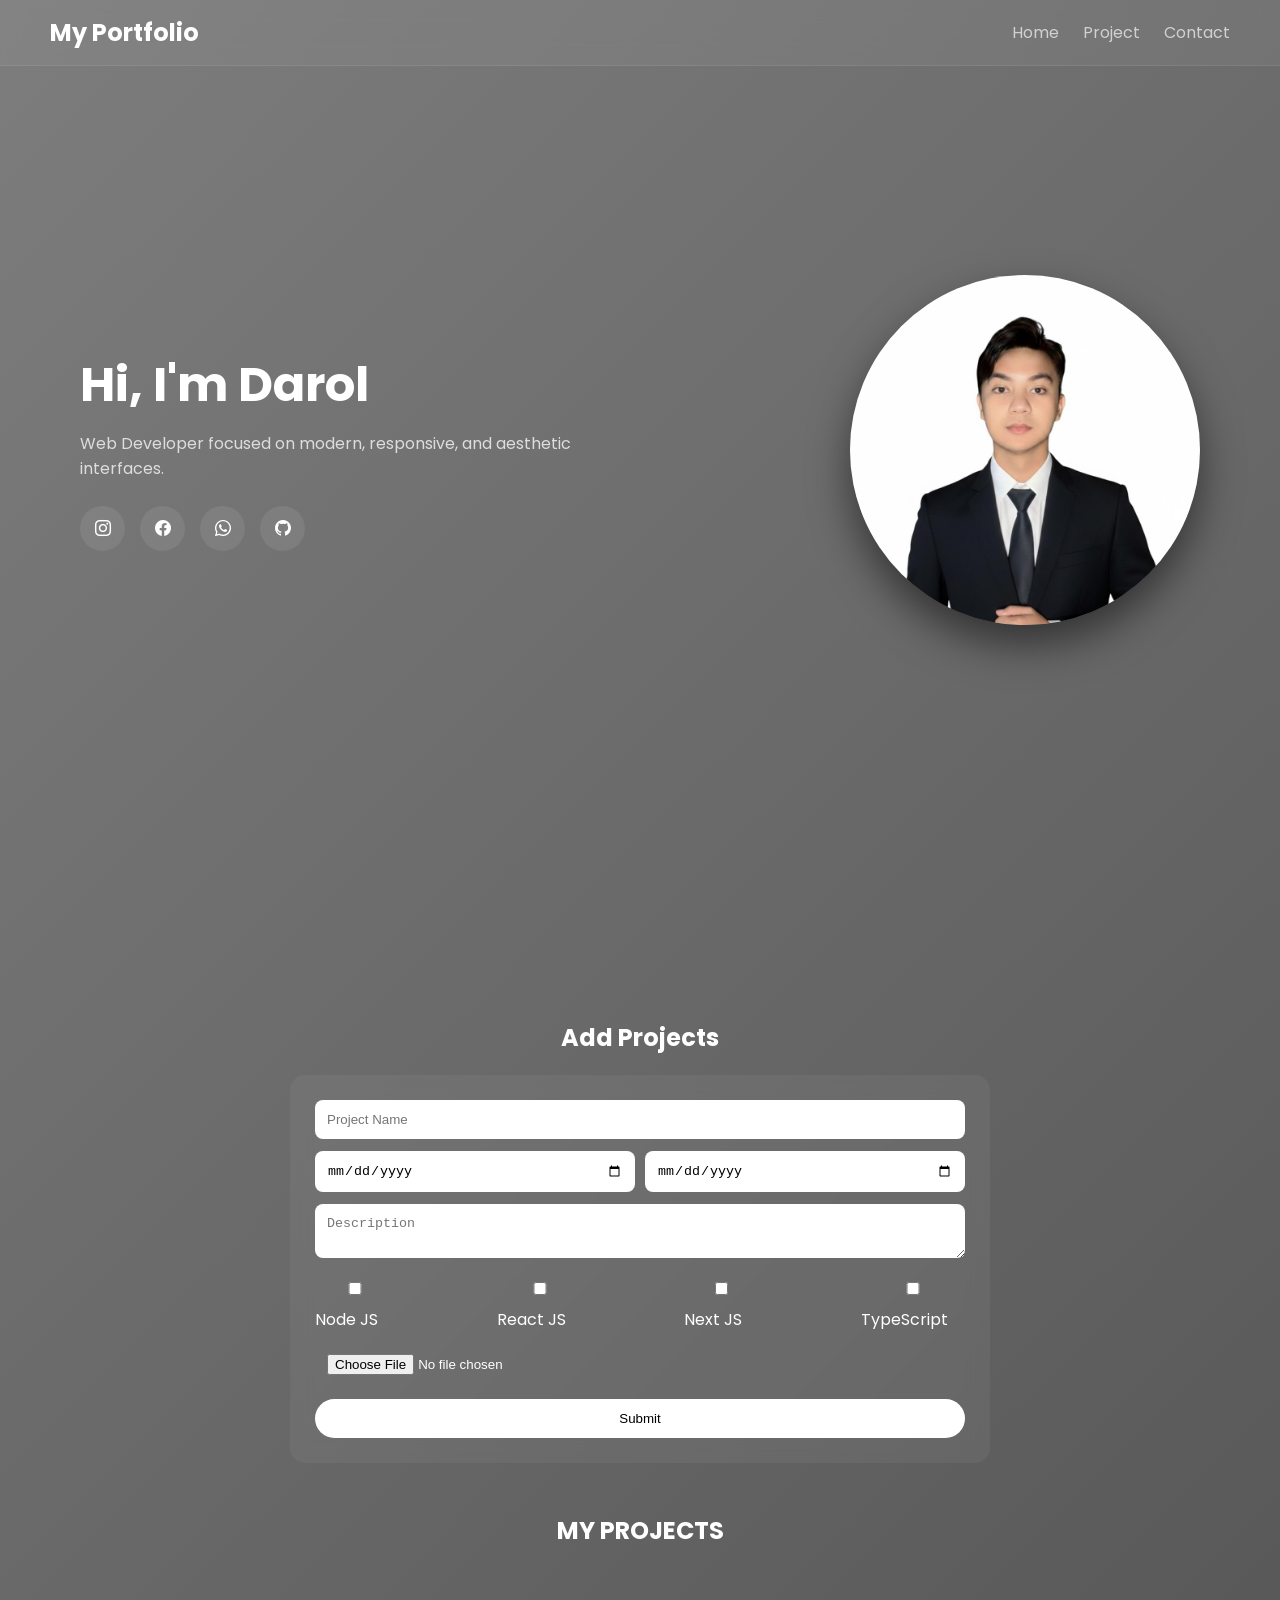
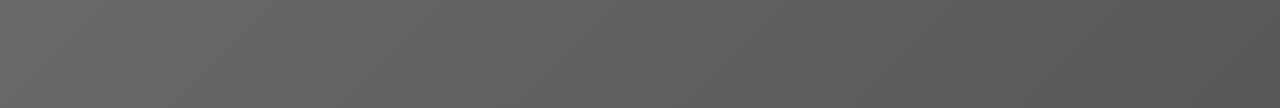
==== index.html @ 4151aaec "first commit" ====
<!DOCTYPE html>
<html lang="en">
<head>
<meta charset="UTF-8" />
<meta name="viewport" content="width=device-width, initial-scale=1.0" />
<title>Portfolio Preview</title>

<link rel="stylesheet" href="https://cdn.jsdelivr.net/npm/bootstrap-icons@1.11.3/font/bootstrap-icons.css">
<link href="https://fonts.googleapis.com/css2?family=Playfair+Display:wght@500;700&family=Poppins&display=swap" rel="stylesheet">
<link rel="stylesheet" href="/assets/css/style.css">

</head>
<body>

<header class="navbar">
    <h2>My Portfolio</h2>
    <nav>
        <a href="#home">Home</a>
        <a href="#project">Project</a>
        <a href="contact.html">Contact</a>
    </nav>
</header>

<section class="hero" id="home">
    <div class="hero-text">
        <h1>Hi, I'm Darol</h1>
        <p>Web Developer focused on modern, responsive, and aesthetic interfaces.</p>

        <div class="sosmed">
            <a href="#"><i class="bi bi-instagram"></i></a>
            <a href="#"><i class="bi bi-facebook"></i></a>
            <a href="#"><i class="bi bi-whatsapp"></i></a>
            <a href="#"><i class="bi bi-github"></i></a>
        </div>
    </div>
    <div class="hero-img"></div>
</section>

<section id="project" class="project-page">
    <h2>Add Projects</h2>
    <form id="projectForm">
        <input type="text" id="projectName" placeholder="Project Name" required>

        <div class="date-group">
            <input type="date" id="startDate" required>
            <input type="date" id="endDate" required>
        </div>

        <textarea id="description" placeholder="Description"></textarea>

        <div class="checkbox-group">
            <label><input type="checkbox" value="Node JS"> Node JS</label>
            <label><input type="checkbox" value="React JS"> React JS</label>
            <label><input type="checkbox" value="Next JS"> Next JS</label>
            <label><input type="checkbox" value="TypeScript"> TypeScript</label>
        </div>

        <input type="file" id="image" accept="image/*">
        <button type="submit" id="submitBtn">Submit</button>
    </form>

    <h2 style="text-align: center; margin-top: 40px;">MY PROJECTS</h2>
    <div id="projectList" class="project-list"></div>
</section>


<script src="/assets/js/script.js"></script>
</body>
</html>
---- assets/css/style.css ----
* {
    margin: 0;
    padding: 0;
    box-sizing: border-box;
}

html {
    scroll-behavior: smooth;
}

body {
    font-family: 'Poppins', sans-serif;
    background: linear-gradient(135deg, #7e7d7d, #4b4b4b, #2e2e2e, #000);
    background-size: 400% 400%;
    animation: gradientMove 12s ease infinite;
    color: white;
}

/* ANIMATION */
@keyframes gradientMove {
    0% { background-position: 0% 50%; }
    50% { background-position: 100% 50%; }
    100% { background-position: 0% 50%; }
}

/* NAVBAR */
.navbar {
    position: fixed;
    top: 0;
    width: 100%;
    display: flex;
    justify-content: space-between;
    align-items: center;
    padding: 15px 50px;
    background: rgba(255, 255, 255, 0.05);
    backdrop-filter: blur(12px);
    border-bottom: 1px solid rgba(255, 255, 255, 0.08);
    z-index: 1000;
}

.navbar a {
    color: #d1d1d1;
    margin-left: 20px;
    text-decoration: none;
    transition: 0.3s;
}

.navbar a:hover {
    color: white;
}

/* HERO */
.hero {
    min-height: 100vh;
    display: flex;
    align-items: center;
    justify-content: space-between;
    padding: 120px 80px;
    gap: 60px;
}

.hero-text {
    max-width: 500px;
}

.hero-text h1 {
    font-size: 3rem;
    margin-bottom: 10px;
}

.hero-text p {
    margin-bottom: 25px;
    color: #ddd;
}

.hero-img {
    width: 350px;
    height: 350px;
    border-radius: 50%;
    background: url('/assets/images/profil.jpg') center/cover;
    box-shadow: 0 20px 40px rgba(0,0,0,0.5);
    transition: 0.4s;
}

.hero-img:hover {
    transform: scale(1.05);
}

/* SOSMED */
.sosmed {
    display: flex;
    gap: 15px;
}

.sosmed a {
    width: 45px;
    height: 45px;
    display: flex;
    justify-content: center;
    align-items: center;
    border-radius: 50%;
    background: rgba(255,255,255,0.08);
    color: white;
    transition: 0.3s;
}

.sosmed a:hover {
    transform: translateY(-3px);
    background: #555;
}

/* PROJECT PAGE */
.project-page {
    padding: 120px 80px;
}

/* FORM */
#projectForm {
    max-width: 700px;
    margin: auto;
    background: rgba(255,255,255,0.05);
    padding: 25px;
    border-radius: 15px;
    backdrop-filter: blur(10px);
    margin-bottom: 50px;
}
.project-page h2 {
    text-align: center;
    margin-bottom: 20px;
}

#projectForm input,
#projectForm textarea {
    width: 100%;
    padding: 12px;
    margin-bottom: 12px;
    border-radius: 8px;
    border: none;
    outline: none;
}

.date-group {
    display: flex;
    gap: 10px;
}

.checkbox-group {
    display: flex;
    justify-content: space-between;
    margin-bottom: 10px;
}

/* BUTTON */
#projectForm button {
    width: 100%;
    padding: 12px;
    border-radius: 25px;
    border: none;
    background: white;
    color: black;
    cursor: pointer;
    transition: 0.3s;
}

#projectForm button:hover {
    background: #ddd;
}

/* PROJECT LIST */
.project-list {
    margin-top: 40px;
    display: grid;
    grid-template-columns: repeat(auto-fit, minmax(250px, 1fr));
    gap: 20px;
}

/* CARD */
.project-card {
    background: rgba(255,255,255,0.08);
    border-radius: 15px;
    padding: 15px;
    backdrop-filter: blur(10px);
    transition: 0.3s;
}

.project-card:hover {
    transform: translateY(-5px);
}

.project-img {
    width: 100%;
    height: 160px;
    object-fit: cover;
    border-radius: 10px;
    margin-bottom: 10px;
}

.project-card h3 {
    margin-bottom: 5px;
}

.project-card p {
    font-size: 14px;
    color: #ccc;
}

/* ACTION BUTTON */
.actions {
    display: flex;
    gap: 10px;
    margin-top: 10px;
}

.actions button {
    flex: 1;
    padding: 8px;
    border-radius: 10px;
    border: none;
    cursor: pointer;
}

.actions button:first-child {
    background: #ffffff;
    color: rgb(26, 25, 25);
}

.actions button:last-child {
    background: #2e2e2e;
    color: white;
}

.project-list {
   display: flex;
    gap: 20px;
    flex-wrap: wrap;
    justify-content: center;
}

.project-card {
    width: 280px;
    background: #2c2c2c;
    border-radius: 16px;
    overflow: hidden;
    box-shadow: 0 8px 20px rgba(0,0,0,0.3);
    display: flex;
    flex-direction: column;
    transition: 0.3s;
}

.project-card:hover {
    transform: translateY(-5px);
}

/* ✅ Gambar di atas */
.project-img {
    width: 100%;
    height: 160px;
    object-fit: cover;
}

/* ✅ Isi konten */
.project-content {
    padding: 15px;
    flex-grow: 1;
}

.project-content h3 {
    margin-bottom: 8px;
    font-size: 18px;
}

.project-content p {
    font-size: 13px;
    color: #ccc;
}

/* ✅ Tombol di bawah */
.project-actions {
    display: flex;
    justify-content: space-between;
    padding: 15px;
    gap: 10px;
}

.project-actions button {
    flex: 1;
    padding: 8px;
    border: none;
    border-radius: 8px;
    cursor: pointer;
    font-weight: bold;
}

/* tombol edit */
.project-actions button:first-child {
    background: #e0e0e0;
}

/* tombol delete */
.project-actions button:last-child {
    background: #444;
    color: white;
}

/* RESPONSIVE */
@media (max-width: 768px) {
    .hero {
        flex-direction: column;
        text-align: center;
    }

    .hero-img {
        width: 250px;
        height: 250px;
    }

    .checkbox-group {
        flex-direction: column;
        gap: 10px;
    }
}
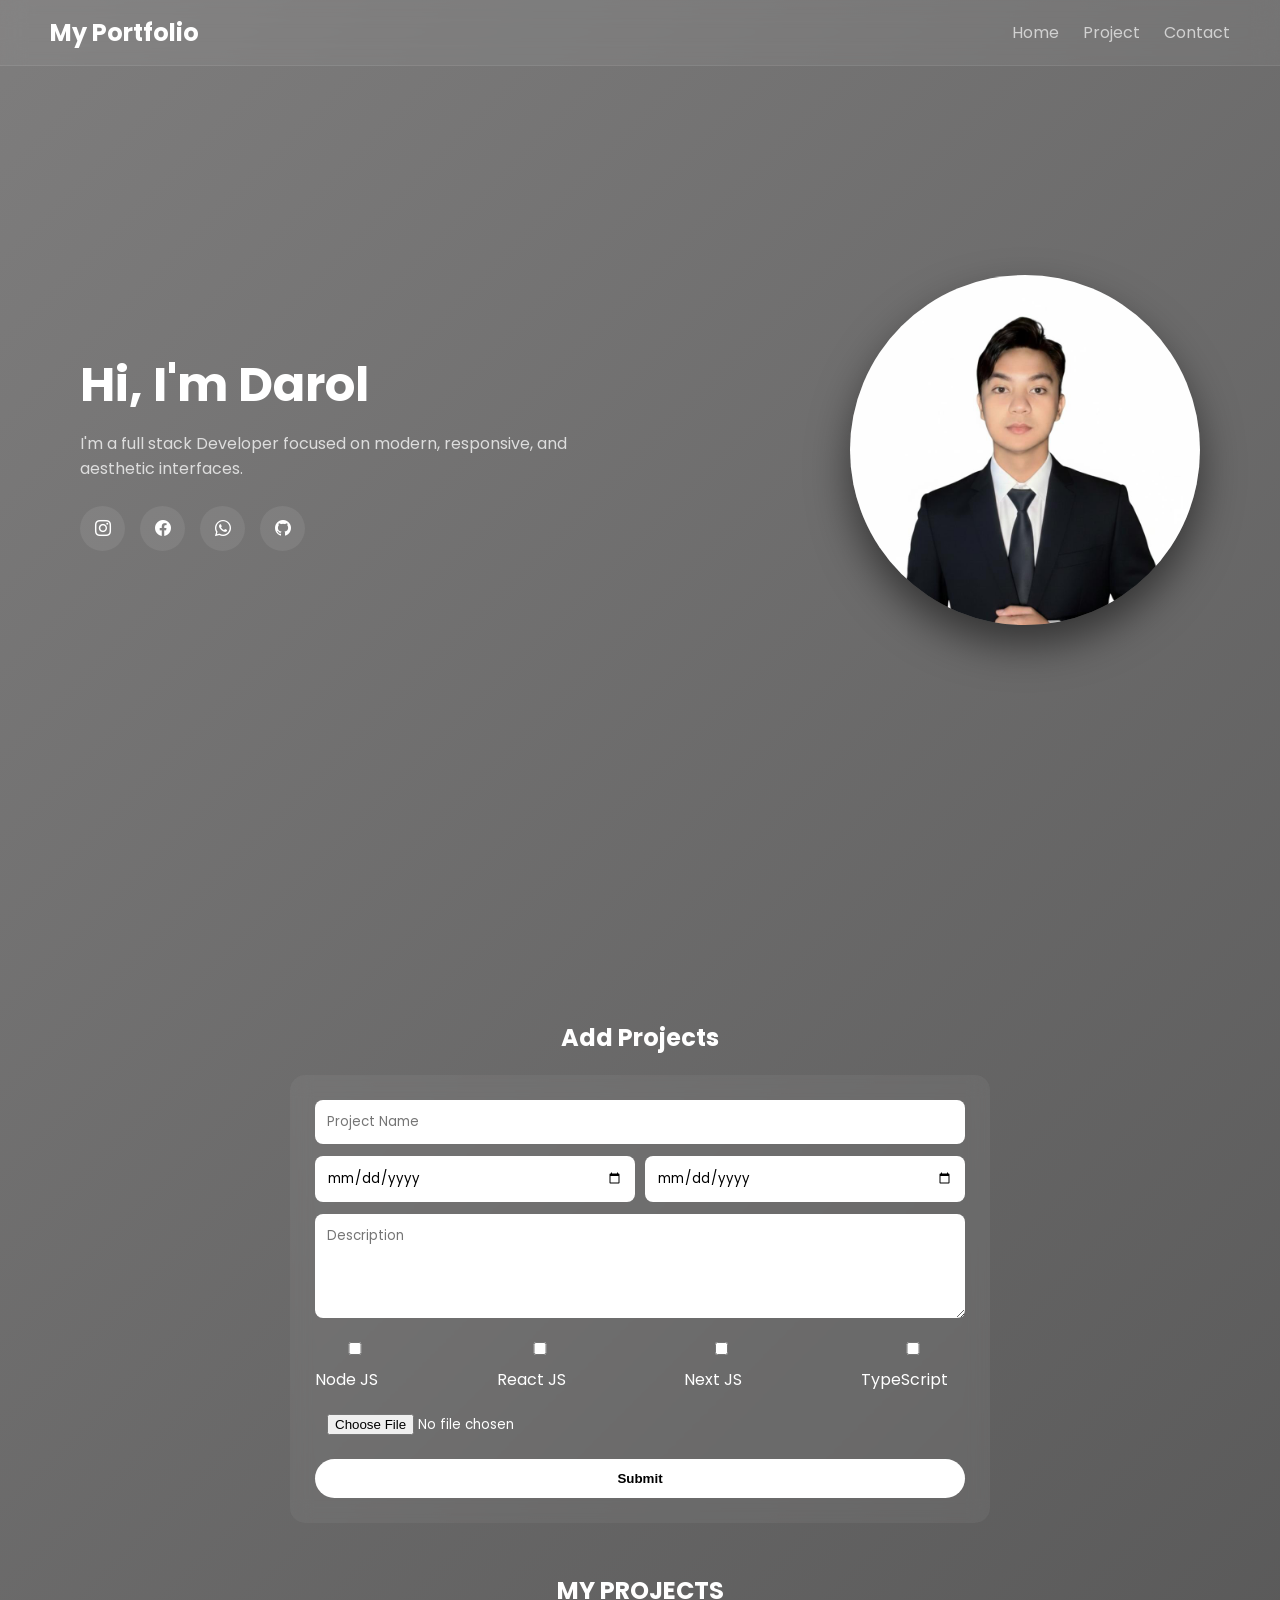
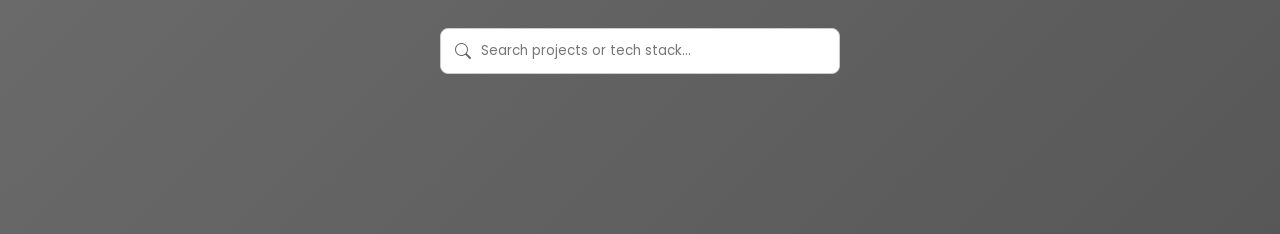
==== commit 24b7b953: "update js" ====
--- a/index.html
+++ b/index.html
@@ -1,69 +1,82 @@
 <!DOCTYPE html>
 <html lang="en">
 <head>
-<meta charset="UTF-8" />
-<meta name="viewport" content="width=device-width, initial-scale=1.0" />
-<title>Portfolio Preview</title>
+    <meta charset="UTF-8" />
+    <meta name="viewport" content="width=device-width, initial-scale=1.0" />
+    <title>Portfolio Preview</title>
 
-<link rel="stylesheet" href="https://cdn.jsdelivr.net/npm/bootstrap-icons@1.11.3/font/bootstrap-icons.css">
-<link href="https://fonts.googleapis.com/css2?family=Playfair+Display:wght@500;700&family=Poppins&display=swap" rel="stylesheet">
-<link rel="stylesheet" href="/assets/css/style.css">
-
+    <link rel="stylesheet" href="https://cdn.jsdelivr.net/npm/bootstrap-icons@1.11.3/font/bootstrap-icons.css">
+    <link href="https://fonts.googleapis.com/css2?family=Playfair+Display:wght@500;700&family=Poppins:wght@300;400;600&display=swap" rel="stylesheet">
+    
+    <link rel="stylesheet" href="assets/css/style.css"> 
 </head>
 <body>
 
-<header class="navbar">
-    <h2>My Portfolio</h2>
-    <nav>
-        <a href="#home">Home</a>
-        <a href="#project">Project</a>
-        <a href="contact.html">Contact</a>
-    </nav>
-</header>
+    <header class="navbar">
+        <h2>My Portfolio</h2>
+        <nav>
+            <a href="#home">Home</a>
+            <a href="#project">Project</a>
+            <a href="contact.html">Contact</a>
+        </nav>
+    </header>
 
-<section class="hero" id="home">
-    <div class="hero-text">
-        <h1>Hi, I'm Darol</h1>
-        <p>Web Developer focused on modern, responsive, and aesthetic interfaces.</p>
+    <section class="hero" id="home">
+        <div class="hero-text">
+            <h1>Hi, I'm Darol</h1>
+            <p>I'm a full stack Developer focused on modern, responsive, and aesthetic interfaces.</p>
 
-        <div class="sosmed">
-            <a href="#"><i class="bi bi-instagram"></i></a>
-            <a href="#"><i class="bi bi-facebook"></i></a>
-            <a href="#"><i class="bi bi-whatsapp"></i></a>
-            <a href="#"><i class="bi bi-github"></i></a>
+            <div class="sosmed">
+                <a href="#"><i class="bi bi-instagram"></i></a>
+                <a href="#"><i class="bi bi-facebook"></i></a>
+                <a href="#"><i class="bi bi-whatsapp"></i></a>
+                <a href="#"><i class="bi bi-github"></i></a>
+            </div>
         </div>
-    </div>
-    <div class="hero-img"></div>
-</section>
+        <div class="hero-img"></div>
+    </section>
 
-<section id="project" class="project-page">
-    <h2>Add Projects</h2>
-    <form id="projectForm">
-        <input type="text" id="projectName" placeholder="Project Name" required>
+    <section id="project" class="project-page">
+        <h2>Add Projects</h2>
+        <form id="projectForm">
+            <input type="text" id="projectName" placeholder="Project Name" required>
 
-        <div class="date-group">
-            <input type="date" id="startDate" required>
-            <input type="date" id="endDate" required>
+            <div class="date-group">
+                <input type="date" id="startDate" required>
+                <input type="date" id="endDate" required>
+            </div>
+
+            <textarea id="description" placeholder="Description" rows="4"></textarea>
+
+            <div class="checkbox-group">
+                <label><input type="checkbox" value="Node JS"> Node JS</label>
+                <label><input type="checkbox" value="React JS"> React JS</label>
+                <label><input type="checkbox" value="Next JS"> Next JS</label>
+                <label><input type="checkbox" value="TypeScript"> TypeScript</label>
+            </div>
+
+            <input type="file" id="image" accept="image/*">
+            <button type="submit" id="submitBtn">Submit</button>
+        </form>
+
+        <h2 style="text-align: center; margin-top: 50px; margin-bottom: 20px;">MY PROJECTS</h2>
+        
+        <div style="display: flex; justify-content: center; margin-bottom: 30px;">
+            <div style="position: relative; width: 100%; max-width: 400px;">
+                <i class="bi bi-search" style="position: absolute; left: 15px; top: 50%; transform: translateY(-50%); color: #666;"></i>
+                <input 
+                    type="text" 
+                    id="searchProject" 
+                    placeholder="Search projects or tech stack..." 
+                    oninput="filterData(this.value)"
+                    style="width: 100%; padding: 12px 12px 12px 40px; border-radius: 8px; border: 1px solid #ccc; font-family: 'Poppins', sans-serif; outline: none;"
+                >
+            </div>
         </div>
 
-        <textarea id="description" placeholder="Description"></textarea>
+        <div id="projectList" class="project-list"></div>
+    </section>
 
-        <div class="checkbox-group">
-            <label><input type="checkbox" value="Node JS"> Node JS</label>
-            <label><input type="checkbox" value="React JS"> React JS</label>
-            <label><input type="checkbox" value="Next JS"> Next JS</label>
-            <label><input type="checkbox" value="TypeScript"> TypeScript</label>
-        </div>
-
-        <input type="file" id="image" accept="image/*">
-        <button type="submit" id="submitBtn">Submit</button>
-    </form>
-
-    <h2 style="text-align: center; margin-top: 40px;">MY PROJECTS</h2>
-    <div id="projectList" class="project-list"></div>
-</section>
-
-
-<script src="/assets/js/script.js"></script>
+    <script src="assets/js/script.js"></script> 
 </body>
 </html>
--- a/assets/css/style.css
+++ b/assets/css/style.css
@@ -16,7 +16,6 @@
     color: white;
 }
 
-/* ANIMATION */
 @keyframes gradientMove {
     0% { background-position: 0% 50%; }
     50% { background-position: 100% 50%; }
@@ -49,7 +48,7 @@
     color: white;
 }
 
-/* HERO */
+/* HERO SECTION */
 .hero {
     min-height: 100vh;
     display: flex;
@@ -77,7 +76,8 @@
     width: 350px;
     height: 350px;
     border-radius: 50%;
-    background: url('/assets/images/profil.jpg') center/cover;
+    /* Pastikan gambar ini ada di foldermu, atau ganti linknya */
+    background: url('../images/profil.jpg') center/cover no-repeat; 
     box-shadow: 0 20px 40px rgba(0,0,0,0.5);
     transition: 0.4s;
 }
@@ -86,7 +86,7 @@
     transform: scale(1.05);
 }
 
-/* SOSMED */
+/* SOCIAL MEDIA */
 .sosmed {
     display: flex;
     gap: 15px;
@@ -109,12 +109,16 @@
     background: #555;
 }
 
-/* PROJECT PAGE */
+/* FORM ADD PROJECT */
 .project-page {
     padding: 120px 80px;
 }
 
-/* FORM */
+.project-page h2 {
+    text-align: center;
+    margin-bottom: 20px;
+}
+
 #projectForm {
     max-width: 700px;
     margin: auto;
@@ -124,10 +128,6 @@
     backdrop-filter: blur(10px);
     margin-bottom: 50px;
 }
-.project-page h2 {
-    text-align: center;
-    margin-bottom: 20px;
-}
 
 #projectForm input,
 #projectForm textarea {
@@ -137,6 +137,7 @@
     border-radius: 8px;
     border: none;
     outline: none;
+    font-family: 'Poppins', sans-serif;
 }
 
 .date-group {
@@ -150,7 +151,6 @@
     margin-bottom: 10px;
 }
 
-/* BUTTON */
 #projectForm button {
     width: 100%;
     padding: 12px;
@@ -159,6 +159,7 @@
     background: white;
     color: black;
     cursor: pointer;
+    font-weight: bold;
     transition: 0.3s;
 }
 
@@ -166,71 +167,10 @@
     background: #ddd;
 }
 
-/* PROJECT LIST */
+/* PROJECT CARDS */
 .project-list {
     margin-top: 40px;
-    display: grid;
-    grid-template-columns: repeat(auto-fit, minmax(250px, 1fr));
-    gap: 20px;
-}
-
-/* CARD */
-.project-card {
-    background: rgba(255,255,255,0.08);
-    border-radius: 15px;
-    padding: 15px;
-    backdrop-filter: blur(10px);
-    transition: 0.3s;
-}
-
-.project-card:hover {
-    transform: translateY(-5px);
-}
-
-.project-img {
-    width: 100%;
-    height: 160px;
-    object-fit: cover;
-    border-radius: 10px;
-    margin-bottom: 10px;
-}
-
-.project-card h3 {
-    margin-bottom: 5px;
-}
-
-.project-card p {
-    font-size: 14px;
-    color: #ccc;
-}
-
-/* ACTION BUTTON */
-.actions {
-    display: flex;
-    gap: 10px;
-    margin-top: 10px;
-}
-
-.actions button {
-    flex: 1;
-    padding: 8px;
-    border-radius: 10px;
-    border: none;
-    cursor: pointer;
-}
-
-.actions button:first-child {
-    background: #ffffff;
-    color: rgb(26, 25, 25);
-}
-
-.actions button:last-child {
-    background: #2e2e2e;
-    color: white;
-}
-
-.project-list {
-   display: flex;
+    display: flex;
     gap: 20px;
     flex-wrap: wrap;
     justify-content: center;
@@ -251,17 +191,17 @@
     transform: translateY(-5px);
 }
 
-/* ✅ Gambar di atas */
 .project-img {
     width: 100%;
     height: 160px;
     object-fit: cover;
 }
 
-/* ✅ Isi konten */
 .project-content {
     padding: 15px;
     flex-grow: 1;
+    display: flex;
+    flex-direction: column;
 }
 
 .project-content h3 {
@@ -272,41 +212,52 @@
 .project-content p {
     font-size: 13px;
     color: #ccc;
-}
-
-/* ✅ Tombol di bawah */
-.project-actions {
-    display: flex;
-    justify-content: space-between;
-    padding: 15px;
+    margin-bottom: 5px;
+}
+
+/* CARD BUTTONS */
+.actions {
+    display: flex;
+    justify-content: space-between;
     gap: 10px;
-}
-
-.project-actions button {
+    margin-top: auto; /* Mendorong tombol ke paling bawah card */
+    padding-top: 15px;
+}
+
+.actions button {
     flex: 1;
     padding: 8px;
     border: none;
     border-radius: 8px;
     cursor: pointer;
     font-weight: bold;
-}
-
-/* tombol edit */
-.project-actions button:first-child {
+    transition: 0.3s;
+}
+
+.actions button.edit-btn {
     background: #e0e0e0;
-}
-
-/* tombol delete */
-.project-actions button:last-child {
+    color: rgb(26, 25, 25);
+}
+
+.actions button.delete-btn {
     background: #444;
     color: white;
 }
 
-/* RESPONSIVE */
+.actions button:hover {
+    opacity: 0.8;
+}
+
+/* RESPONSIVE DESIGN */
 @media (max-width: 768px) {
+    .navbar {
+        padding: 15px 20px;
+    }
+
     .hero {
         flex-direction: column;
         text-align: center;
+        padding: 100px 20px 40px;
     }
 
     .hero-img {
@@ -314,8 +265,16 @@
         height: 250px;
     }
 
+    .project-page {
+        padding: 60px 20px;
+    }
+
     .checkbox-group {
         flex-direction: column;
         gap: 10px;
     }
+    
+    .date-group {
+        flex-direction: column;
+    }
 }
